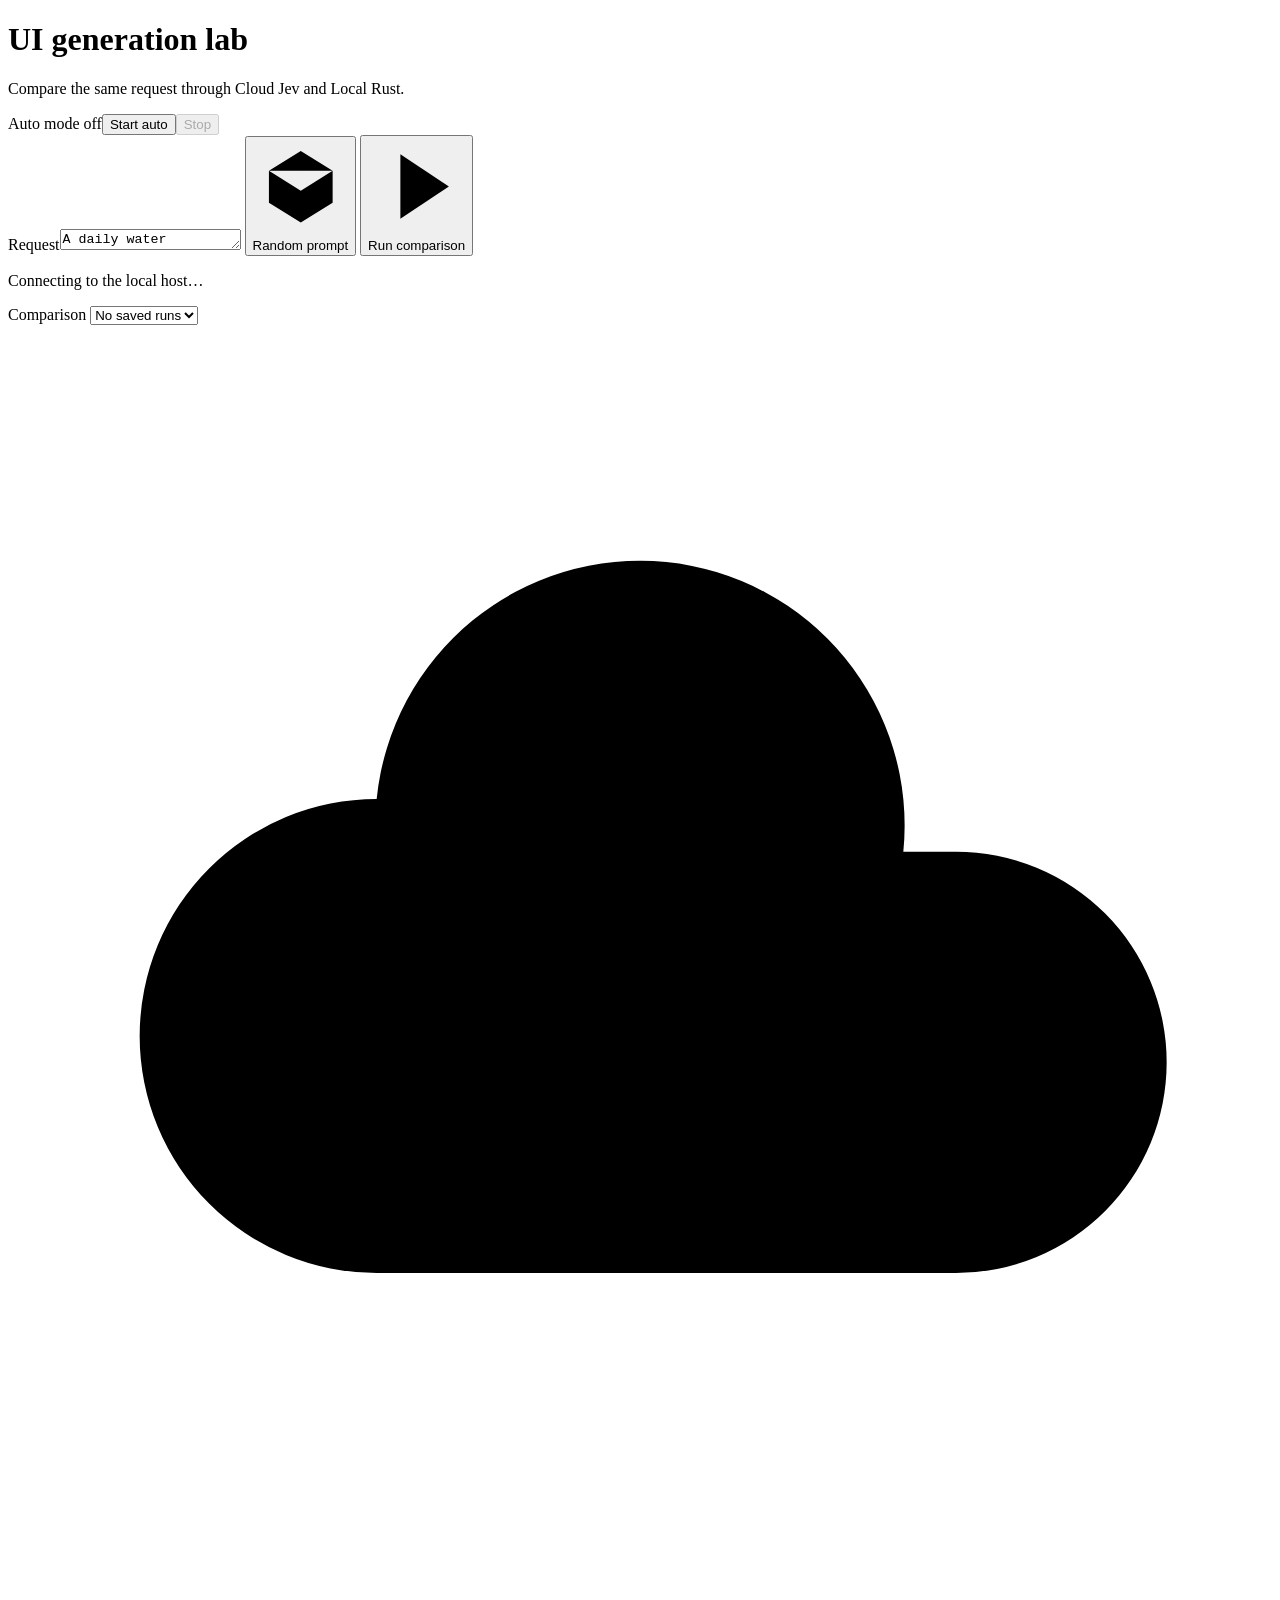
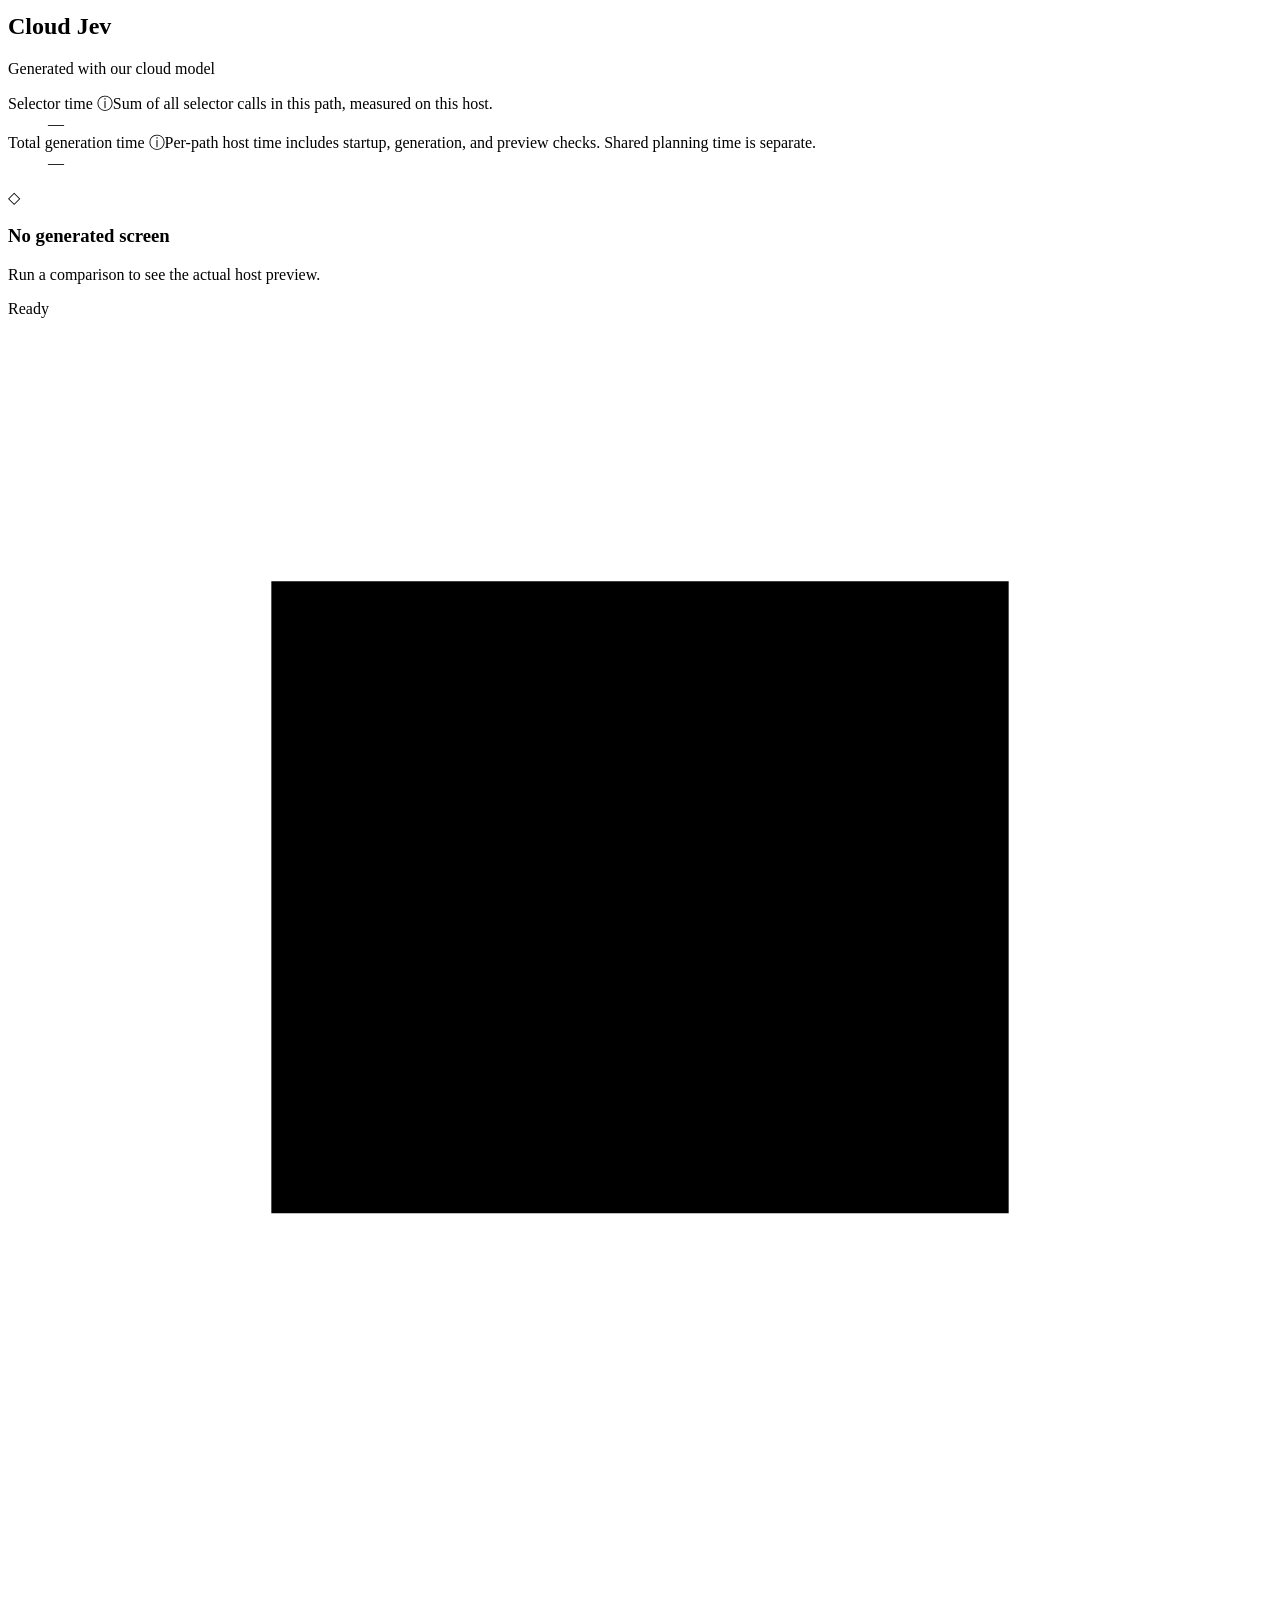
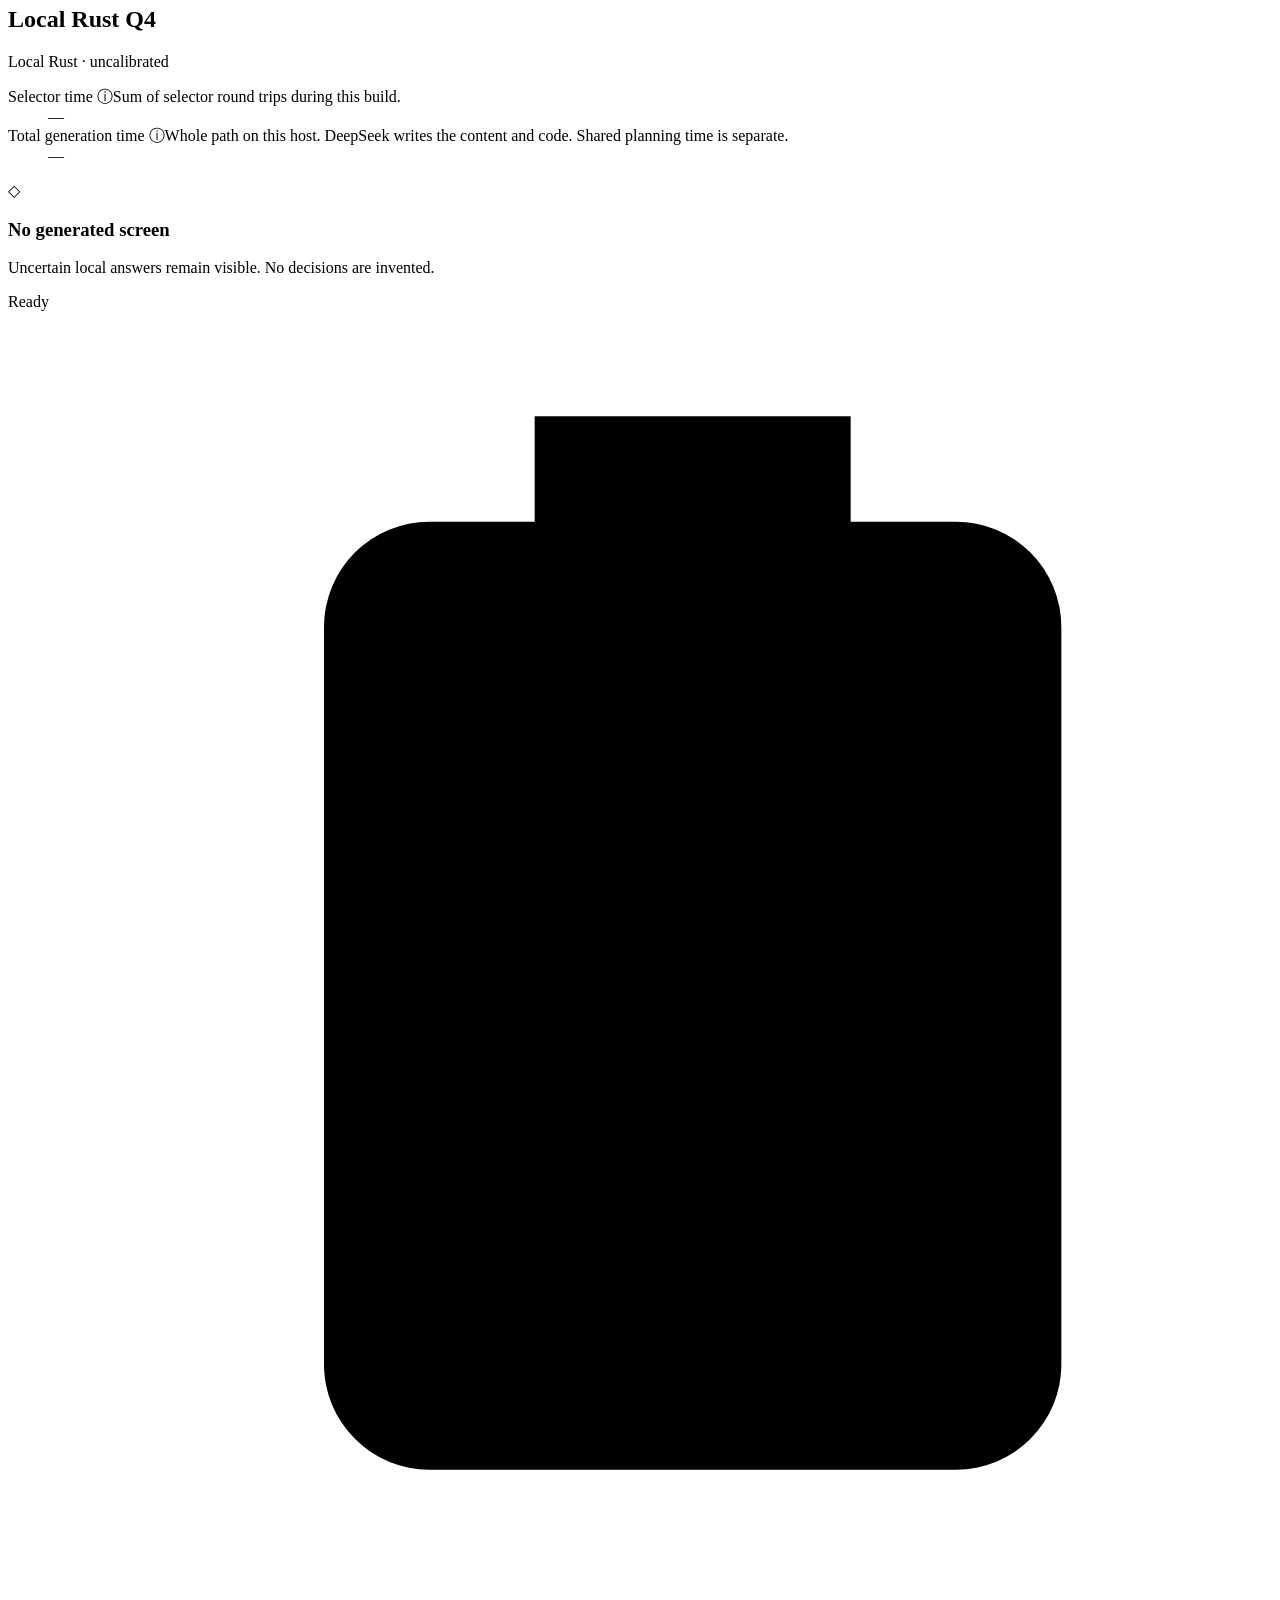
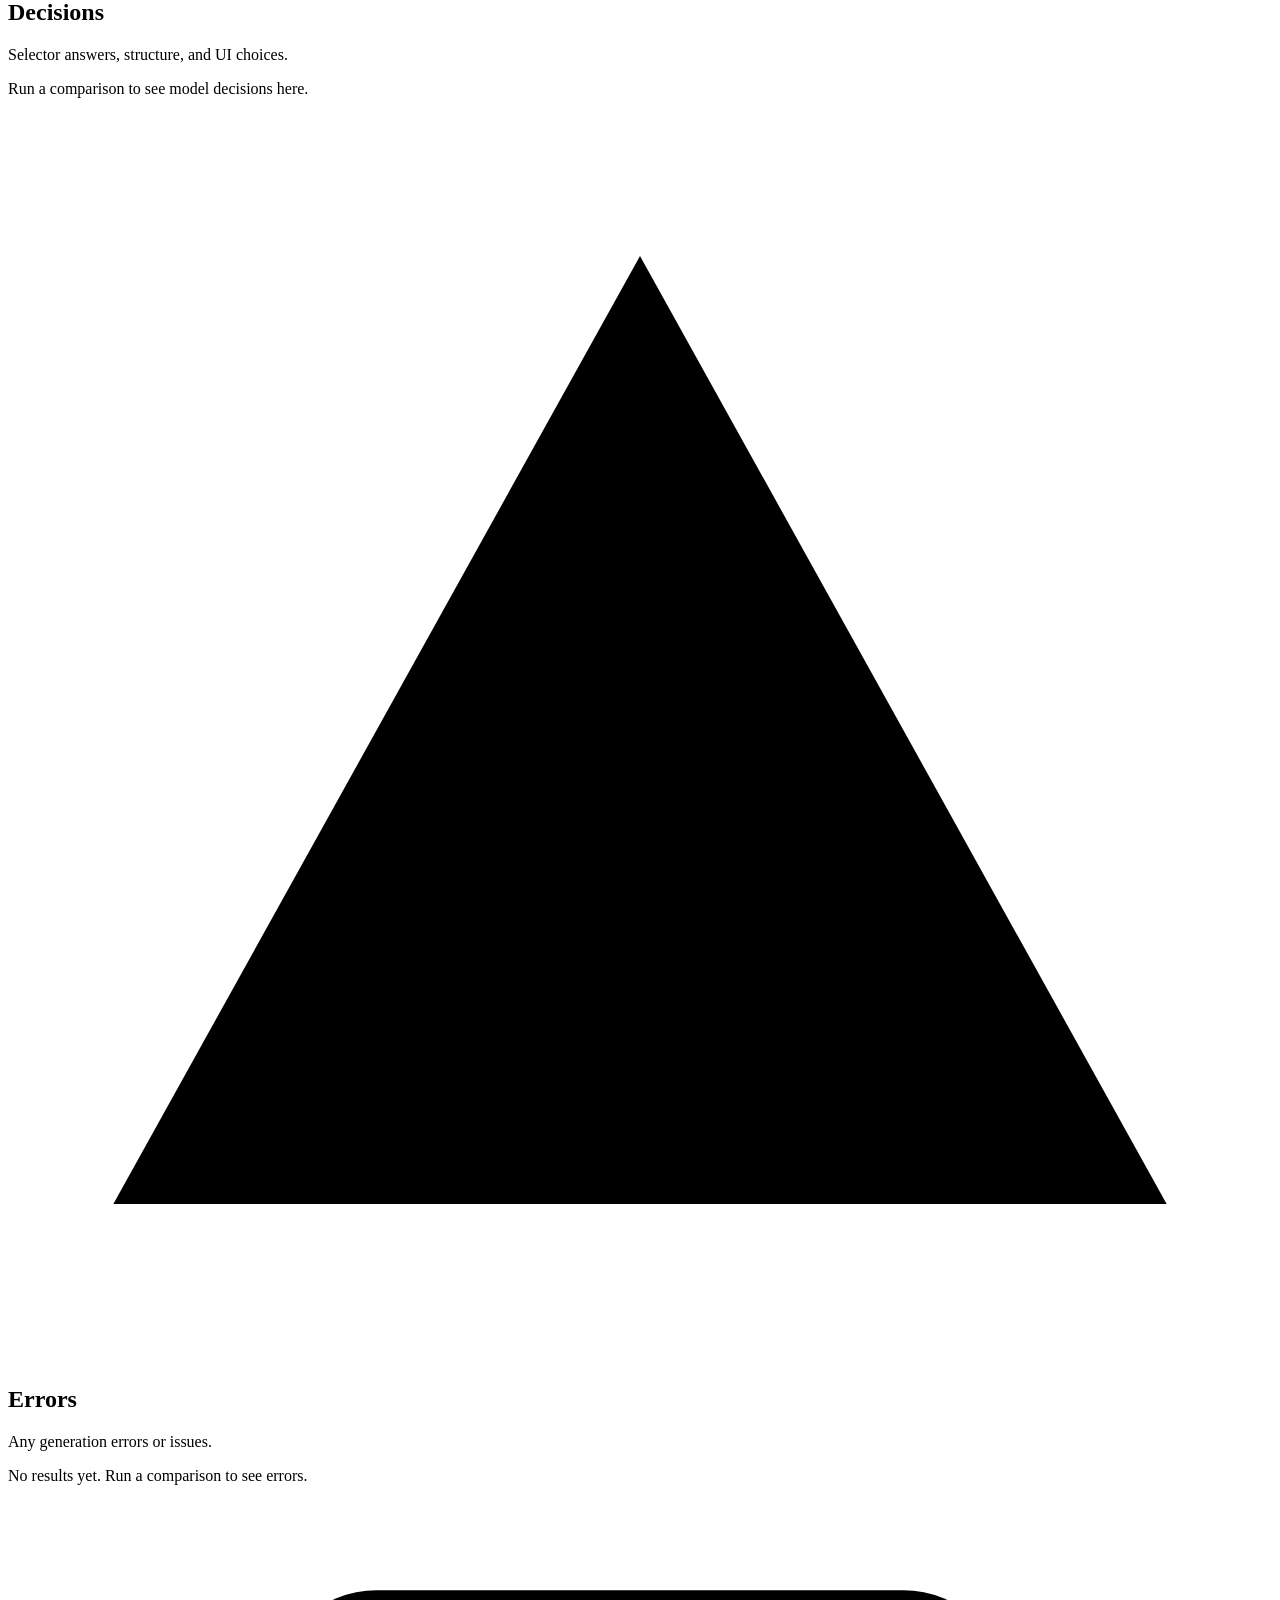
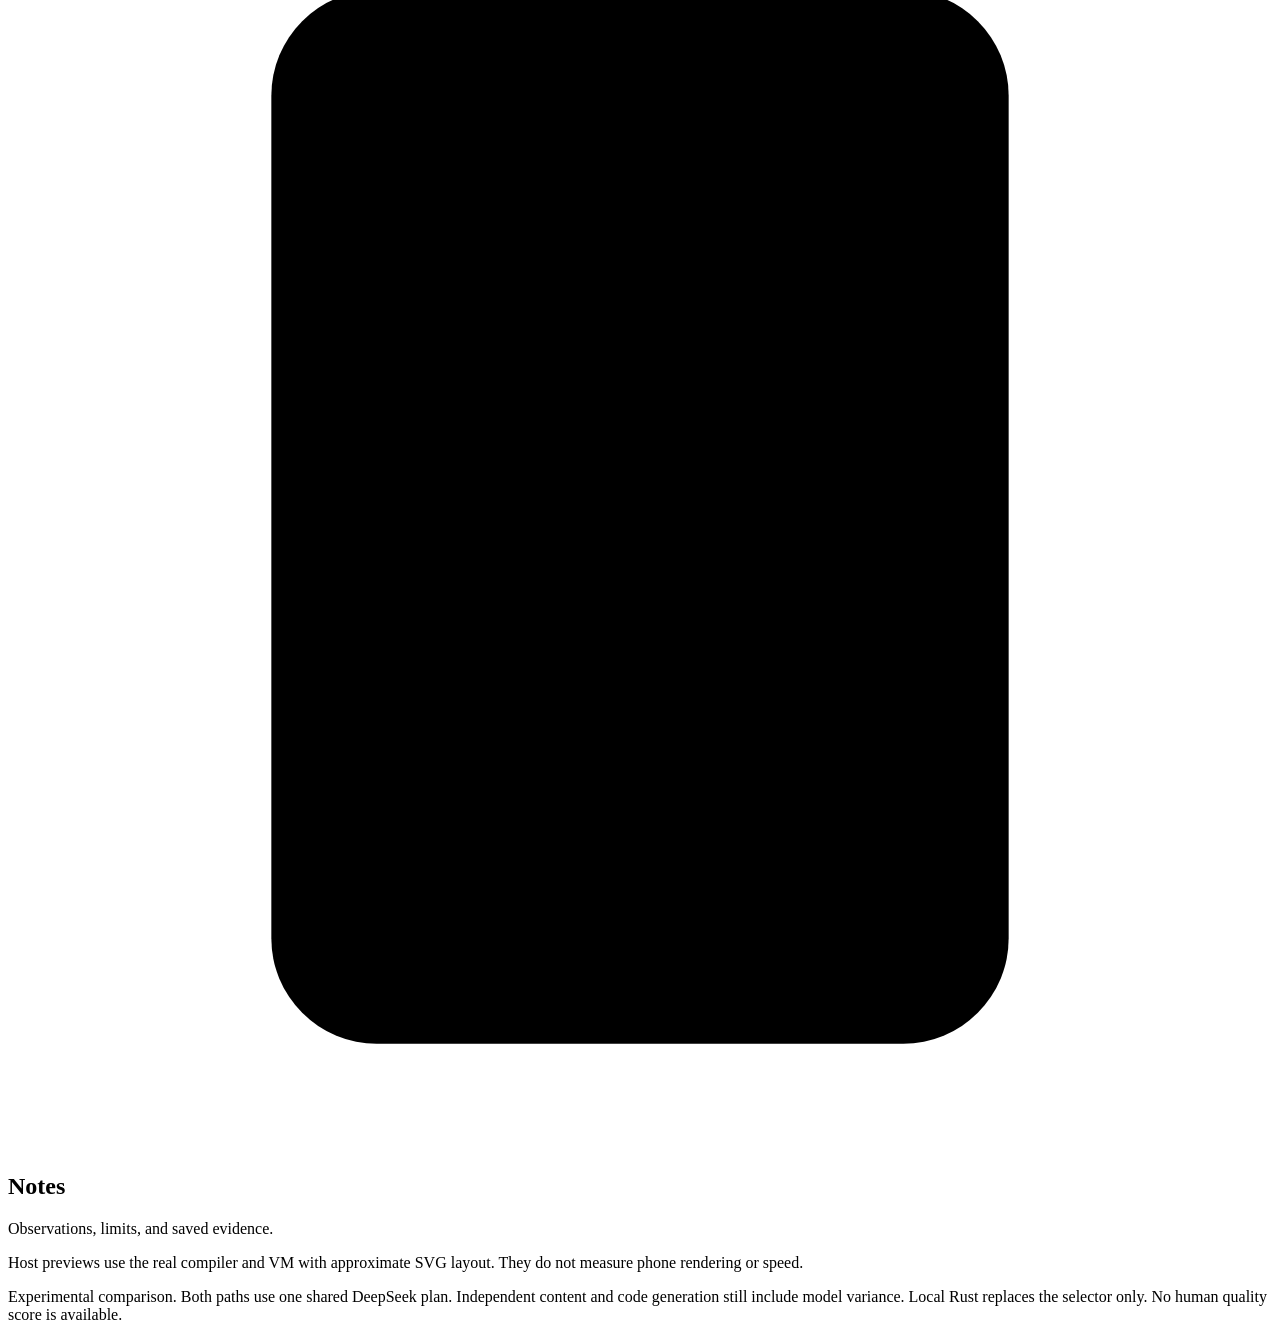
==== tools/vera-playground/public/index.html @ 60920a72 "Add reproducible Local Jev playground and embedding guide" ====
<!doctype html>
<html lang="en">
<head>
  <meta charset="utf-8">
  <meta name="viewport" content="width=device-width,initial-scale=1">
  <title>UI generation lab</title>
  <link rel="stylesheet" href="/style.css">
  <script src="/app.js" defer></script>
</head>
<body>
  <main>
    <header>
      <div><h1>UI generation lab</h1><p>Compare the same request through Cloud Jev and Local Rust.</p></div>
      <div class="auto-controls"><span id="auto-status">Auto mode off</span><button id="auto" type="button">Start auto</button><button id="stop" type="button" disabled>Stop</button></div>
    </header>
    <form id="request-form">
      <label class="request-field">Request<textarea id="prompt" rows="1" maxlength="12000" required>A daily water reminder with a checklist</textarea></label>
      <button id="random" type="button"><svg viewBox="0 0 24 24" aria-hidden="true"><path d="m12 3 8 5v8l-8 5-8-5V8zM4 8l8 5 8-5M12 13v8M8 6l8 5"/></svg>Random prompt</button>
      <button id="run" class="primary" type="submit"><svg viewBox="0 0 24 24" aria-hidden="true"><path d="m8 4 12 8-12 8z"/></svg>Run comparison</button>
    </form>
    <div class="status-line"><p id="status" role="status" aria-live="polite">Connecting to the local host…</p><label>Comparison <select id="history"><option value="">No saved runs</option></select></label></div>
    <div class="comparison">
      <section class="path cloud" aria-labelledby="cloud-title">
        <div class="panel-header"><div class="identity"><span class="model-icon"><svg viewBox="0 0 24 24" aria-hidden="true"><path d="M7 18h11a4 4 0 0 0 0-8h-1a5 5 0 0 0-10-1 4.5 4.5 0 0 0 0 9z"/></svg></span><div><h2 id="cloud-title">Cloud Jev</h2><p>Generated with our cloud model</p></div></div><dl><div><dt>Selector time <span title="Sum of all selector calls in this path, measured on this host." aria-hidden="true">ⓘ</span><span class="sr-only">Sum of all selector calls in this path, measured on this host.</span></dt><dd id="cloud-selector">—</dd></div><div><dt>Total generation time <span title="Per-path host time includes startup, generation, and preview checks. Shared planning time is separate." aria-hidden="true">ⓘ</span><span class="sr-only">Per-path host time includes startup, generation, and preview checks. Shared planning time is separate.</span></dt><dd id="cloud-total">—</dd></div></dl></div>
        <div class="device"><div id="cloud-screen" class="screen"><div class="empty-screen"><span class="empty-mark">◇</span><h3>No generated screen</h3><p>Run a comparison to see the actual host preview.</p></div></div></div>
        <div class="path-footer"><span id="cloud-status">Ready</span><a id="cloud-source" hidden target="_blank" rel="noopener">Program source ↗</a></div>
      </section>
      <section class="path local" aria-labelledby="local-title">
        <div class="panel-header"><div class="identity"><span class="model-icon"><svg viewBox="0 0 24 24" aria-hidden="true"><path d="M5 5h14v12H5zM2 20h20M8 20h8"/></svg></span><div><h2 id="local-title">Local Rust Q4</h2><p id="local-subtitle">Local Rust · uncalibrated</p></div></div><dl><div><dt>Selector time <span title="Sum of selector round trips during this build." aria-hidden="true">ⓘ</span><span class="sr-only">Sum of selector round trips during this build.</span></dt><dd id="local-selector">—</dd></div><div><dt>Total generation time <span title="Whole path on this host. DeepSeek writes the content and code. Shared planning time is separate." aria-hidden="true">ⓘ</span><span class="sr-only">Whole path on this host. DeepSeek writes the content and code. Shared planning time is separate.</span></dt><dd id="local-total">—</dd></div></dl></div>
        <div class="device"><div id="local-screen" class="screen"><div class="empty-screen"><span class="empty-mark">◇</span><h3>No generated screen</h3><p>Uncertain local answers remain visible. No decisions are invented.</p></div></div></div>
        <div class="path-footer"><span id="local-status">Ready</span><a id="local-source" hidden target="_blank" rel="noopener">Program source ↗</a></div>
      </section>
    </div>
    <section id="matched" class="matched" aria-labelledby="matched-title" hidden>
      <h2 id="matched-title">Matched selector requests</h2>
      <div id="matched-results"></div>
    </section>
    <div class="details">
      <section><div class="detail-heading"><svg viewBox="0 0 24 24" aria-hidden="true"><rect x="6" y="4" width="14" height="18" rx="2"/><path d="M10 4V2h6v4h-6M10 11h6M10 15h6M10 19h3"/></svg><div><h2>Decisions</h2><p>Selector answers, structure, and UI choices.</p></div></div><div id="decisions" class="detail-content muted">Run a comparison to see model decisions here.</div></section>
      <section><div class="detail-heading"><svg viewBox="0 0 24 24" aria-hidden="true"><path d="m12 3 10 18H2zM12 9v5M12 17v1"/></svg><div><h2>Errors</h2><p>Any generation errors or issues.</p></div></div><div id="errors" class="detail-content muted">No results yet. Run a comparison to see errors.</div></section>
      <section><div class="detail-heading"><svg viewBox="0 0 24 24" aria-hidden="true"><rect x="5" y="2" width="14" height="20" rx="2"/><path d="M9 7h6M9 11h6M9 15h4"/></svg><div><h2>Notes</h2><p>Observations, limits, and saved evidence.</p></div></div><div id="notes" class="detail-content">Host previews use the real compiler and VM with approximate SVG layout. They do not measure phone rendering or speed.</div></section>
    </div>
    <p class="experiment-note">Experimental comparison. Both paths use one shared DeepSeek plan. Independent content and code generation still include model variance. Local Rust replaces the selector only. No human quality score is available.</p>
  </main>
</body>
</html>
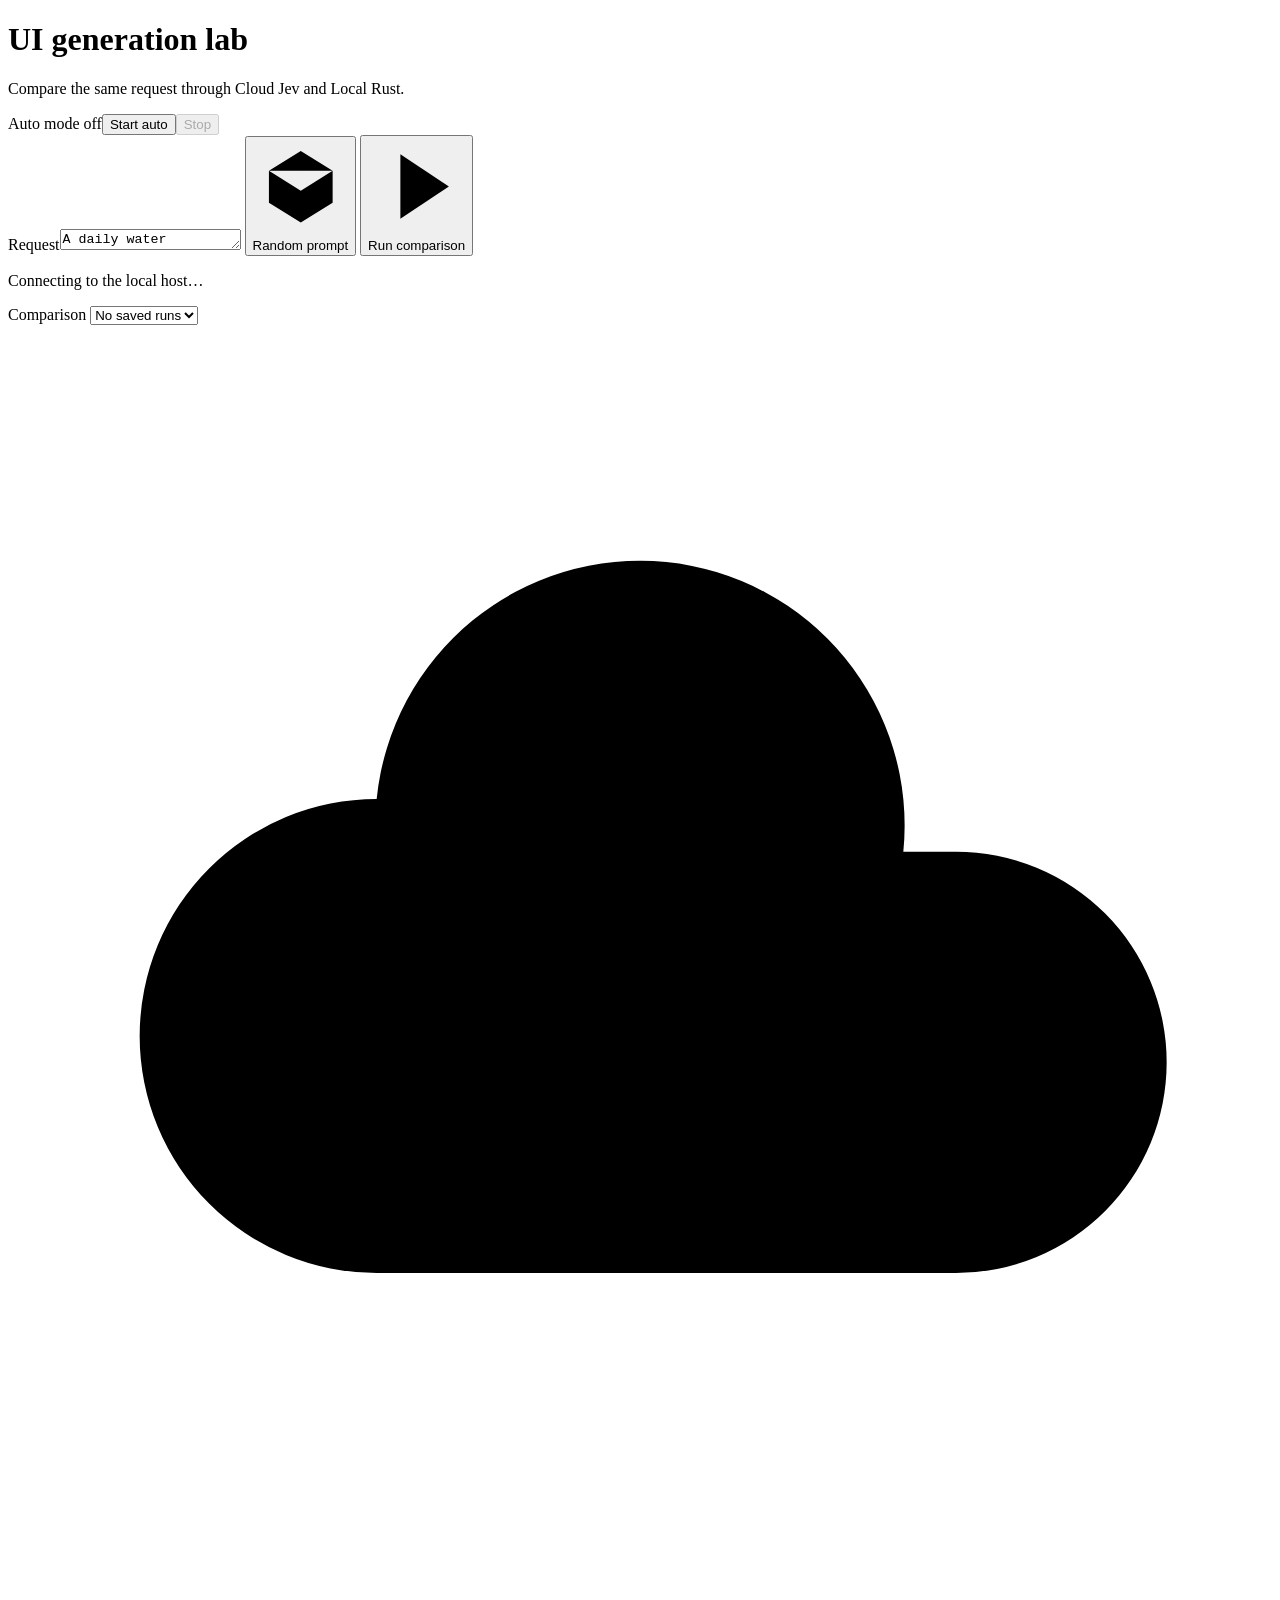
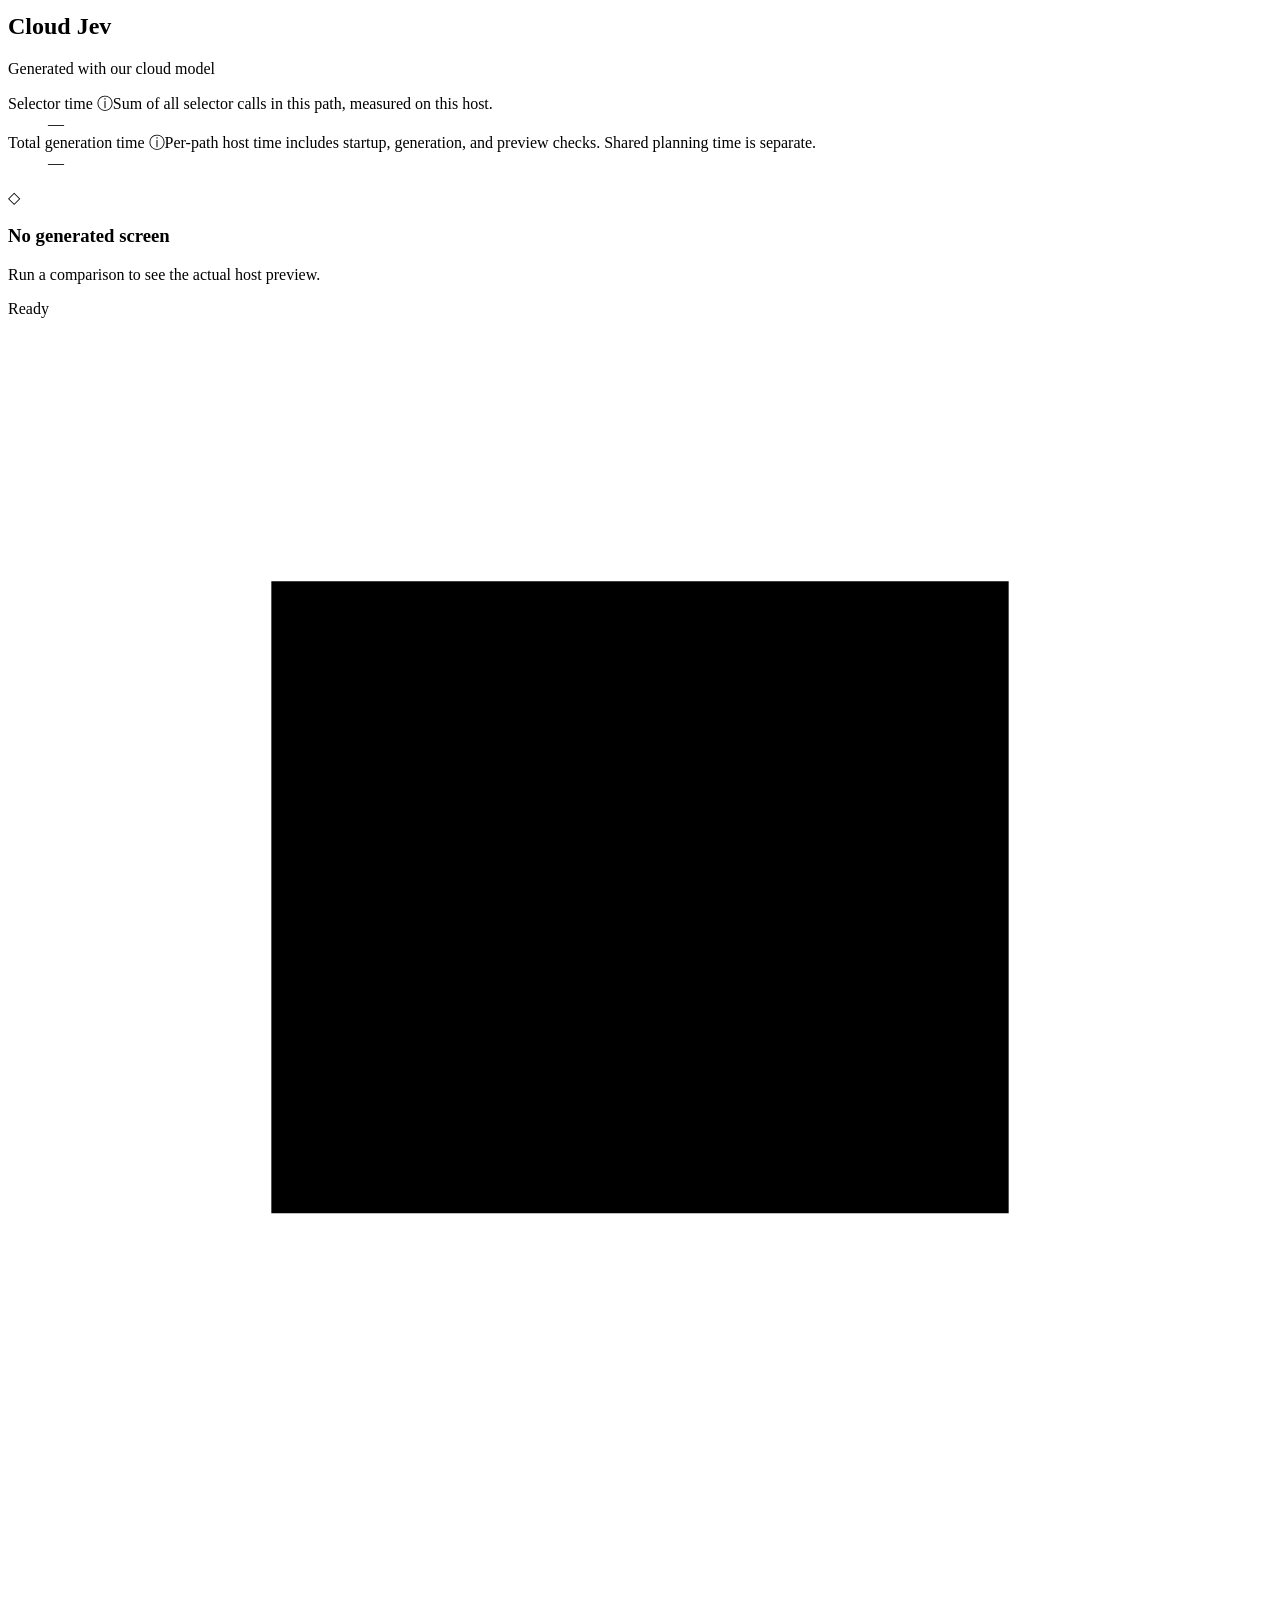
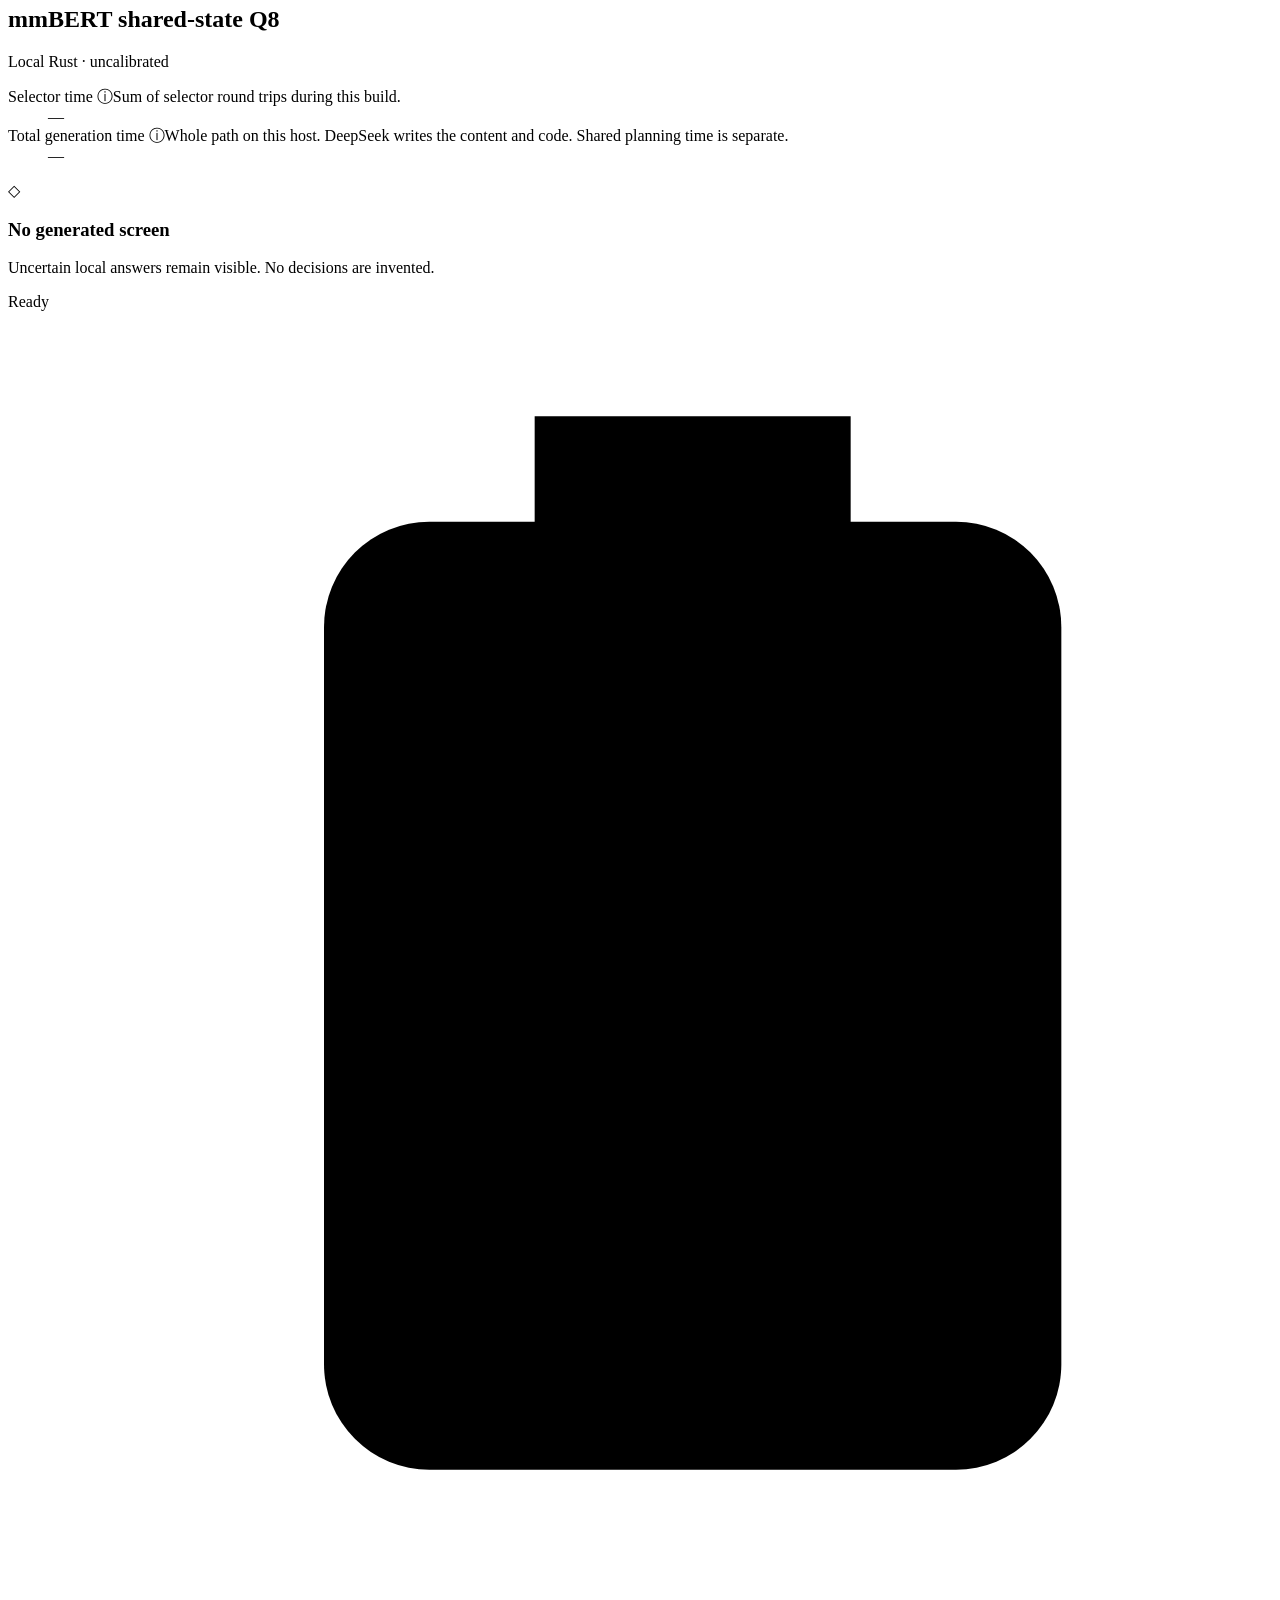
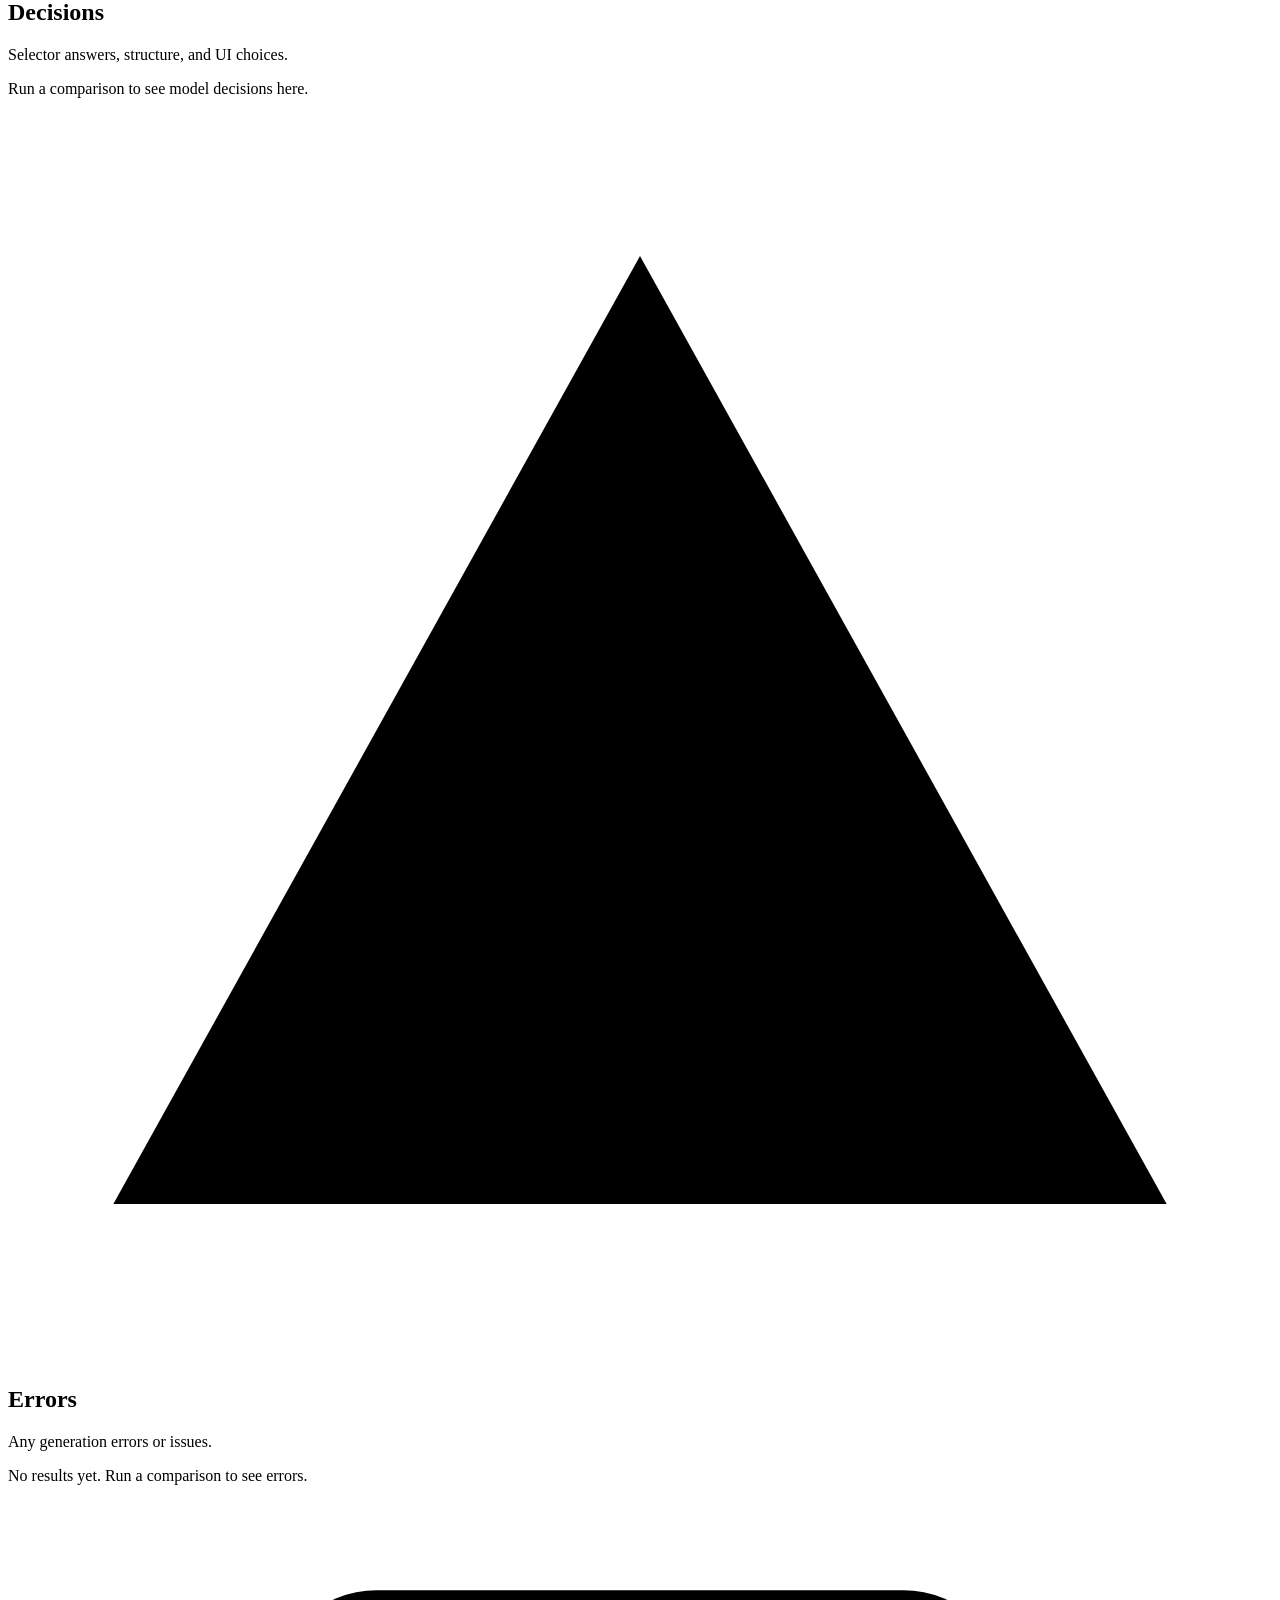
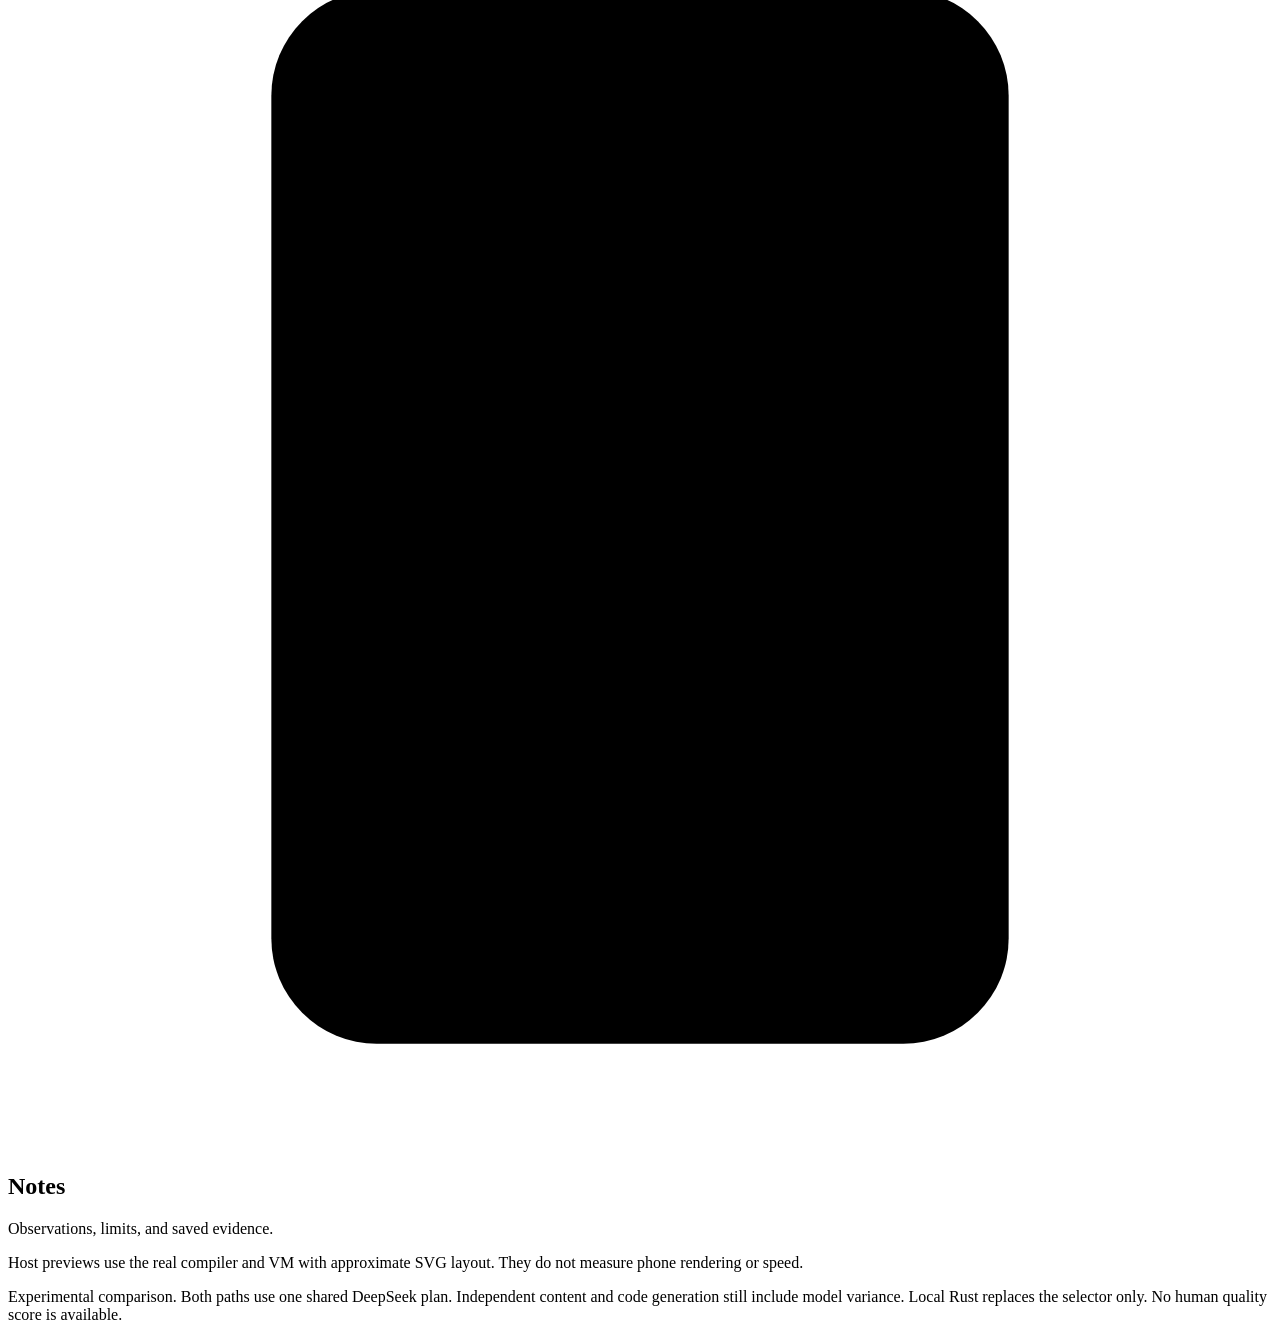
==== commit e1d64265: "Default the playground to the trained shared-state Rust selector" ====
--- a/tools/vera-playground/public/index.html
+++ b/tools/vera-playground/public/index.html
@@ -26,7 +26,7 @@
         <div class="path-footer"><span id="cloud-status">Ready</span><a id="cloud-source" hidden target="_blank" rel="noopener">Program source ↗</a></div>
       </section>
       <section class="path local" aria-labelledby="local-title">
-        <div class="panel-header"><div class="identity"><span class="model-icon"><svg viewBox="0 0 24 24" aria-hidden="true"><path d="M5 5h14v12H5zM2 20h20M8 20h8"/></svg></span><div><h2 id="local-title">Local Rust Q4</h2><p id="local-subtitle">Local Rust · uncalibrated</p></div></div><dl><div><dt>Selector time <span title="Sum of selector round trips during this build." aria-hidden="true">ⓘ</span><span class="sr-only">Sum of selector round trips during this build.</span></dt><dd id="local-selector">—</dd></div><div><dt>Total generation time <span title="Whole path on this host. DeepSeek writes the content and code. Shared planning time is separate." aria-hidden="true">ⓘ</span><span class="sr-only">Whole path on this host. DeepSeek writes the content and code. Shared planning time is separate.</span></dt><dd id="local-total">—</dd></div></dl></div>
+        <div class="panel-header"><div class="identity"><span class="model-icon"><svg viewBox="0 0 24 24" aria-hidden="true"><path d="M5 5h14v12H5zM2 20h20M8 20h8"/></svg></span><div><h2 id="local-title">mmBERT shared-state Q8</h2><p id="local-subtitle">Local Rust · uncalibrated</p></div></div><dl><div><dt>Selector time <span title="Sum of selector round trips during this build." aria-hidden="true">ⓘ</span><span class="sr-only">Sum of selector round trips during this build.</span></dt><dd id="local-selector">—</dd></div><div><dt>Total generation time <span title="Whole path on this host. DeepSeek writes the content and code. Shared planning time is separate." aria-hidden="true">ⓘ</span><span class="sr-only">Whole path on this host. DeepSeek writes the content and code. Shared planning time is separate.</span></dt><dd id="local-total">—</dd></div></dl></div>
         <div class="device"><div id="local-screen" class="screen"><div class="empty-screen"><span class="empty-mark">◇</span><h3>No generated screen</h3><p>Uncertain local answers remain visible. No decisions are invented.</p></div></div></div>
         <div class="path-footer"><span id="local-status">Ready</span><a id="local-source" hidden target="_blank" rel="noopener">Program source ↗</a></div>
       </section>
